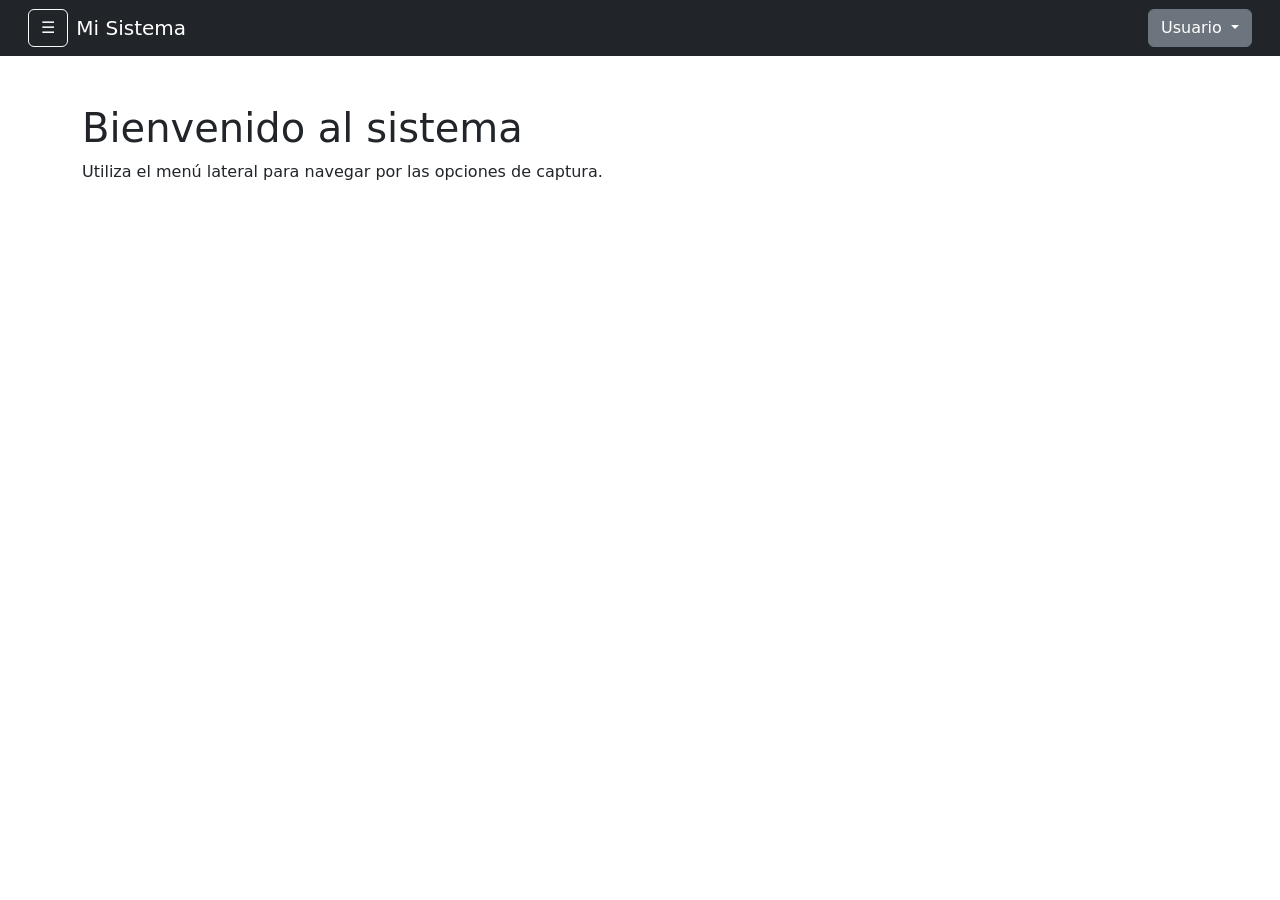
==== index.html @ 160fec20 "inicio de contenido dos" ====
<!DOCTYPE html>
<html lang="es">
<head>
    <meta charset="UTF-8">
    <meta name="viewport" content="width=device-width, initial-scale=1.0">
    <title>Sistema</title>
    
    <link href="https://cdn.jsdelivr.net/npm/bootstrap@5.3.3/dist/css/bootstrap.min.css" rel="stylesheet">
</head>
<body>

    <nav class="navbar navbar-expand-lg navbar-dark bg-dark px-3">
      <div class="container-fluid">

        <button class="btn btn-outline-light me-2" type="button" data-bs-toggle="offcanvas" data-bs-target="#sidebarMenu">
          ☰
        </button>
        <a class="navbar-brand" href="#">Mi Sistema</a>

        <div class="d-flex align-items-center ms-auto">
          <div class="dropdown">
            <a class="btn btn-secondary dropdown-toggle" href="#" role="button" id="userDropdown" data-bs-toggle="dropdown">

              <span id="nombreUsuario">Usuario</span>
            </a>
            <ul class="dropdown-menu dropdown-menu-end">
              <li><a class="dropdown-item text-danger" href="#" id="btnSalir">Salir del sistema</a></li>
            </ul>
          </div>
        </div>
      </div>
    </nav>

    <div class="container mt-5">
        <h1>Bienvenido al sistema</h1>
        <p>Utiliza el menú lateral para navegar por las opciones de captura.</p>
    </div>

    <!-- Bootstrap 5 JS Bundle (Necesario para Navbar, Dropdowns y Modales) -->
    <script src="https://cdn.jsdelivr.net/npm/bootstrap@5.3.3/dist/js/bootstrap.bundle.min.js"></script>
    
    <!-- Tu archivo JS de lógica -->
    <script src="js/panel.js"></script>
</body>
</html>
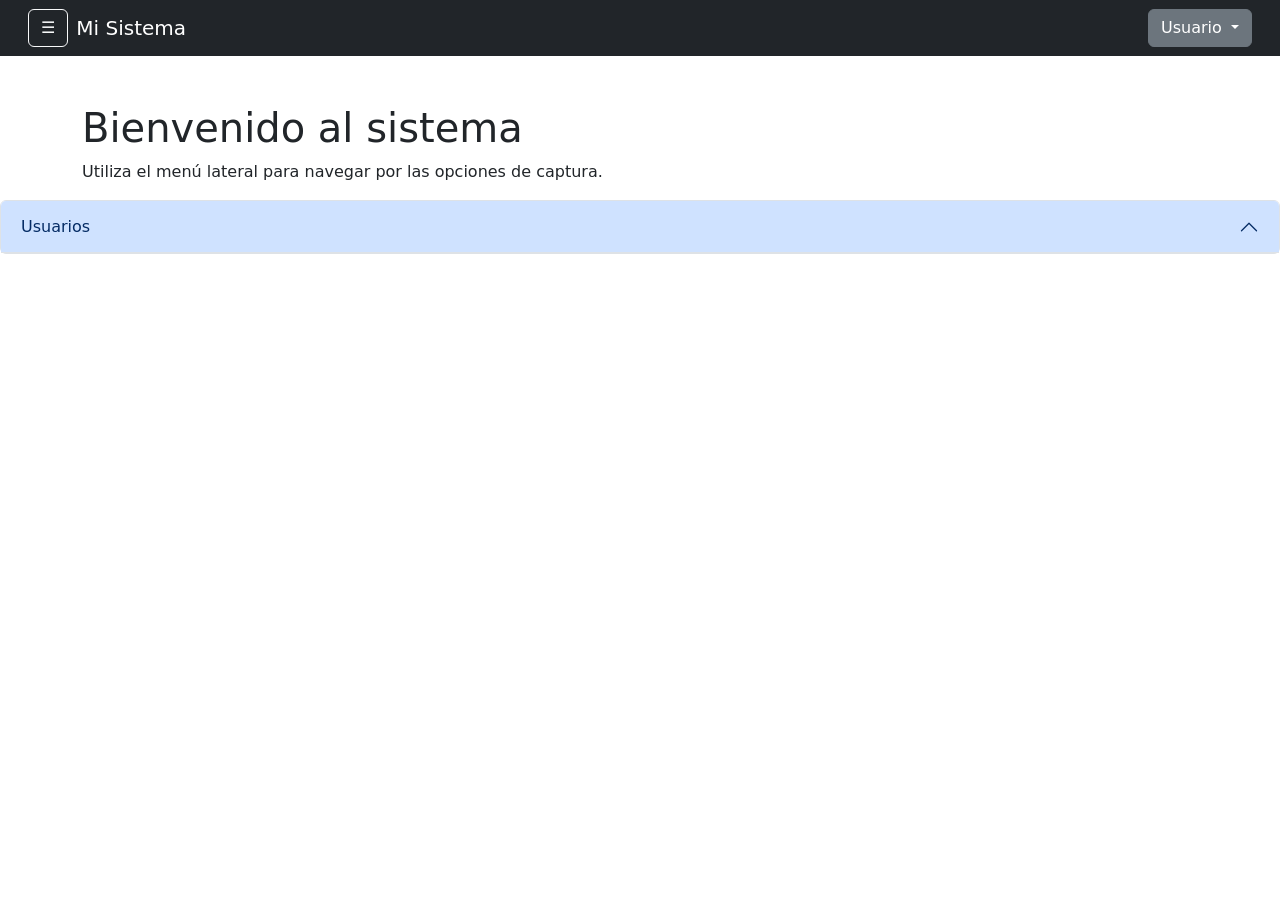
==== commit fb1ac0ae: "sidebar" ====
--- a/index.html
+++ b/index.html
@@ -36,6 +36,23 @@
         <p>Utiliza el menú lateral para navegar por las opciones de captura.</p>
     </div>
 
+    <div class="offcanvas offcanvas-start" id="sidebarMenu" tabindex="-1">
+      <div class="offcanvas-header">
+        <h5 class="offcanvas-title">Menu</h5>
+        <button class="btn-close" data-bs-dimmiss="offcanvas"></button>
+      </div>
+    </div>
+    <div class="offcanvas-body">
+      <div class="accordion" id="accordionSidebar">
+        <div class="accordion-item">
+          <h2 class="accordion-header">
+            <button class="accordion-button" type="button" data-bs-toggle="collapse" data-bs-target="#collapseUsuarios">
+              Usuarios
+            </button>
+          </h2>
+        </div>
+      </div>
+    </div>
     <!-- Bootstrap 5 JS Bundle (Necesario para Navbar, Dropdowns y Modales) -->
     <script src="https://cdn.jsdelivr.net/npm/bootstrap@5.3.3/dist/js/bootstrap.bundle.min.js"></script>
     
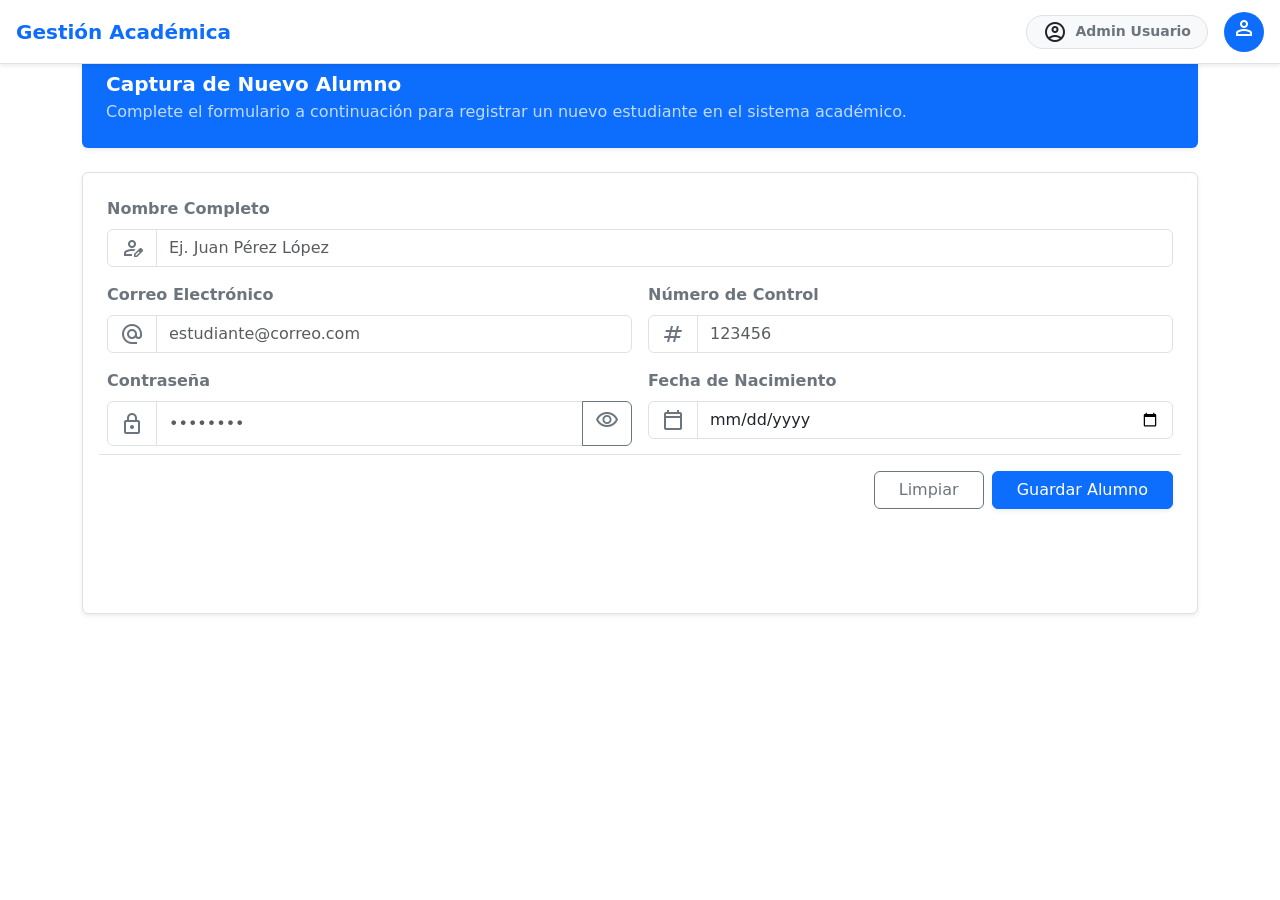
==== commit 935b2705: "Estructura de index.html" ====
--- a/index.html
+++ b/index.html
@@ -3,60 +3,192 @@
 <head>
     <meta charset="UTF-8">
     <meta name="viewport" content="width=device-width, initial-scale=1.0">
-    <title>Sistema</title>
-    
+    <title>Captura de Alumnos - Sistema Académico</title>
+
     <link href="https://cdn.jsdelivr.net/npm/bootstrap@5.3.3/dist/css/bootstrap.min.css" rel="stylesheet">
+    <link href="https://fonts.googleapis.com/css2?family=Inter:wght@400;500;600;700&display=swap" rel="stylesheet">
+    <link href="https://fonts.googleapis.com/css2?family=Material+Symbols+Outlined:wght,FILL@100..700,0..1&display=swap" rel="stylesheet">
+    <link rel="stylesheet" href="css/index.css">
 </head>
 <body>
 
-    <nav class="navbar navbar-expand-lg navbar-dark bg-dark px-3">
-      <div class="container-fluid">
+<!-- TopNavBar -->
+<header class="fixed-top d-flex align-items-center justify-content-between bg-white border-bottom shadow-sm px-3" style="height:64px;">
+    <div class="d-flex align-items-center gap-3">
+        <button class="btn p-2 d-lg-none" id="menu-toggle" type="button">
+            <span class="material-symbols-outlined">menu</span>
+        </button>
+        <h1 class="fs-5 fw-bold text-primary mb-0">Gestión Académica</h1>
+    </div>
+    <div class="d-flex align-items-center gap-3">
+        <div class="d-none d-md-flex align-items-center gap-2 px-3 py-1 rounded-pill bg-light border">
+            <span class="material-symbols-outlined">account_circle</span>
+            <span class="fw-semibold text-secondary small">Admin Usuario</span>
+        </div>
+        <div class="dropdown">
+            <button class="btn p-0 rounded-circle bg-primary" type="button" data-bs-toggle="dropdown" style="width:40px; height:40px;">
+                <span class="material-symbols-outlined text-white">person</span>
+            </button>
+            <ul class="dropdown-menu dropdown-menu-end shadow-sm">
+                <li class="d-md-none px-3 py-2 border-bottom">
+                    <small class="fw-semibold text-secondary">Admin Usuario</small>
+                </li>
+                <li>
+                    <a class="dropdown-item text-danger d-flex align-items-center gap-2 py-2" href="login.html">
+                        <span class="material-symbols-outlined">logout</span>
+                        Salir del sistema
+                    </a>
+                </li>
+            </ul>
+        </div>
+    </div>
+</header>
 
-        <button class="btn btn-outline-light me-2" type="button" data-bs-toggle="offcanvas" data-bs-target="#sidebarMenu">
-          ☰
-        </button>
-        <a class="navbar-brand" href="#">Mi Sistema</a>
+<!-- SideNavBar -->
+<aside class="d-flex flex-column position-fixed start-0 border-end bg-white" id="sidebar"
+       style="width:256px; height:100vh; top:64px; z-index:40; transform:translateX(-100%);">
+    <div class="px-4 py-3 mb-3">
+        <h2 class="fs-6 fw-bold text-primary mb-0">Gestión Académica</h2>
+        <small class="text-secondary">Administrador</small>
+    </div>
 
-        <div class="d-flex align-items-center ms-auto">
-          <div class="dropdown">
-            <a class="btn btn-secondary dropdown-toggle" href="#" role="button" id="userDropdown" data-bs-toggle="dropdown">
+    <nav class="flex-grow-1 px-3">
+        <a class="d-flex align-items-center gap-2 text-secondary text-decoration-none rounded px-3 py-2 mb-1 hover-bg" href="#">
+            <span class="material-symbols-outlined">dashboard</span>
+            Dashboard
+        </a>
 
-              <span id="nombreUsuario">Usuario</span>
-            </a>
-            <ul class="dropdown-menu dropdown-menu-end">
-              <li><a class="dropdown-item text-danger" href="#" id="btnSalir">Salir del sistema</a></li>
-            </ul>
-          </div>
+        <div class="mb-1">
+            <button class="w-100 d-flex align-items-center justify-content-between border-0 rounded px-3 py-2 bg-primary-subtle fw-bold" id="users-toggle" type="button">
+                <div class="d-flex align-items-center gap-2">
+                    <span class="material-symbols-outlined">group</span>
+                    Usuarios
+                </div>
+                <span class="material-symbols-outlined" id="chevron">expand_more</span>
+            </button>
+            <div class="ps-4 mt-1" id="users-submenu">
+                <a class="d-block px-3 py-2 text-primary fw-bold rounded text-decoration-none bg-primary-subtle bg-opacity-25" href="#">Captura</a>
+            </div>
         </div>
-      </div>
     </nav>
 
-    <div class="container mt-5">
-        <h1>Bienvenido al sistema</h1>
-        <p>Utiliza el menú lateral para navegar por las opciones de captura.</p>
+    <div class="px-3 pb-3 mt-auto">
+        <button class="btn btn-primary w-100 d-flex align-items-center justify-content-center gap-2" type="button">
+            <span class="material-symbols-outlined">add</span>
+            Captura de Alumnos
+        </button>
     </div>
+</aside>
 
-    <div class="offcanvas offcanvas-start" id="sidebarMenu" tabindex="-1">
-      <div class="offcanvas-header">
-        <h5 class="offcanvas-title">Menu</h5>
-        <button class="btn-close" data-bs-dimmiss="offcanvas"></button>
-      </div>
+<!-- Overlay for mobile sidebar -->
+<div class="d-lg-none position-fixed top-0 start-0 w-100 h-100" id="sidebarOverlay" style="z-index:35; display:none;"></div>
+
+<!-- Main Content Area -->
+<main class="pt-5 pb-4" id="mainContent">
+    <div class="container">
+
+        <!-- Header Section -->
+        <div class="bg-primary text-white rounded p-4 mb-4 shadow-sm">
+            <h2 class="fs-5 fw-bold mb-1">Captura de Nuevo Alumno</h2>
+            <p class="mb-0 opacity-75">Complete el formulario a continuación para registrar un nuevo estudiante en el sistema académico.</p>
+        </div>
+
+        <!-- Form Card -->
+        <div class="bg-white border rounded shadow-sm p-4">
+            <form class="row g-3" id="studentForm" novalidate>
+
+                <!-- Nombre Completo -->
+                <div class="col-12">
+                    <label for="nombre" class="form-label fw-semibold text-secondary">Nombre Completo</label>
+                    <div class="input-group">
+                        <span class="input-group-text bg-white">
+                            <span class="material-symbols-outlined text-secondary">person_edit</span>
+                        </span>
+                        <input class="form-control" type="text" id="nombre" name="nombre" placeholder="Ej. Juan Pérez López" required>
+                    </div>
+                </div>
+
+                <!-- Correo Electrónico -->
+                <div class="col-md-6">
+                    <label for="email" class="form-label fw-semibold text-secondary">Correo Electrónico</label>
+                    <div class="input-group">
+                        <span class="input-group-text bg-white">
+                            <span class="material-symbols-outlined text-secondary">alternate_email</span>
+                        </span>
+                        <input class="form-control" type="email" id="email" name="email" placeholder="estudiante@correo.com" required>
+                    </div>
+                </div>
+
+                <!-- Número de Control -->
+                <div class="col-md-6">
+                    <label for="control" class="form-label fw-semibold text-secondary">Número de Control</label>
+                    <div class="input-group">
+                        <span class="input-group-text bg-white">
+                            <span class="material-symbols-outlined text-secondary">tag</span>
+                        </span>
+                        <input class="form-control" type="text" id="control" name="control" maxlength="6" pattern="\d{6}" placeholder="123456" required>
+                    </div>
+                </div>
+
+                <!-- Contraseña -->
+                <div class="col-md-6">
+                    <label for="password" class="form-label fw-semibold text-secondary">Contraseña</label>
+                    <div class="input-group">
+                        <span class="input-group-text bg-white">
+                            <span class="material-symbols-outlined text-secondary">lock</span>
+                        </span>
+                        <input class="form-control" type="password" id="password" name="password" placeholder="••••••••" required>
+                        <button class="btn btn-outline-secondary" type="button" id="togglePassword">
+                            <span class="material-symbols-outlined" id="pwIcon">visibility</span>
+                        </button>
+                    </div>
+                </div>
+
+                <!-- Fecha de Nacimiento -->
+                <div class="col-md-6">
+                    <label for="nacimiento" class="form-label fw-semibold text-secondary">Fecha de Nacimiento</label>
+                    <div class="input-group">
+                        <span class="input-group-text bg-white">
+                            <span class="material-symbols-outlined text-secondary">calendar_today</span>
+                        </span>
+                        <input class="form-control" type="date" id="nacimiento" name="nacimiento" required>
+                    </div>
+                </div>
+
+                <!-- Action Buttons -->
+                <div class="col-12 pt-3 border-top mt-2 d-flex flex-column flex-md-row gap-2 justify-content-end">
+                    <button class="btn btn-outline-secondary px-4" type="reset">Limpiar</button>
+                    <button class="btn btn-primary px-4 shadow-sm" type="submit">Guardar Alumno</button>
+                </div>
+
+                <!-- Error placeholders -->
+                <div class="col-12"><span class="error-message text-danger small" id="errorNombre"></span></div>
+                <div class="col-12"><span class="error-message text-danger small" id="errorEmail"></span></div>
+                <div class="col-12"><span class="error-message text-danger small" id="errorControl"></span></div>
+                <div class="col-12"><span class="error-message text-danger small" id="errorPassword"></span></div>
+                <div class="col-12"><span class="error-message text-danger small" id="errorNacimiento"></span></div>
+            </form>
+        </div>
     </div>
-    <div class="offcanvas-body">
-      <div class="accordion" id="accordionSidebar">
-        <div class="accordion-item">
-          <h2 class="accordion-header">
-            <button class="accordion-button" type="button" data-bs-toggle="collapse" data-bs-target="#collapseUsuarios">
-              Usuarios
-            </button>
-          </h2>
+</main>
+
+<!-- Modal de Edad (oculto por defecto) -->
+<div class="modal fade" id="ageModal" tabindex="-1" aria-hidden="true">
+    <div class="modal-dialog modal-dialog-centered">
+        <div class="modal-content">
+            <div class="modal-body p-4 text-center">
+                <div class="mx-auto mb-3 d-flex align-items-center justify-content-center rounded-circle bg-primary-subtle" id="modalIcon" style="width:80px; height:80px;">
+                </div>
+                <h5 class="fw-bold mb-2" id="modalTitle"></h5>
+                <p class="text-secondary mb-4" id="modalDescription"></p>
+                <button class="btn btn-primary w-100 py-2" type="button" data-bs-dismiss="modal">Entendido</button>
+            </div>
         </div>
-      </div>
     </div>
-    <!-- Bootstrap 5 JS Bundle (Necesario para Navbar, Dropdowns y Modales) -->
-    <script src="https://cdn.jsdelivr.net/npm/bootstrap@5.3.3/dist/js/bootstrap.bundle.min.js"></script>
-    
-    <!-- Tu archivo JS de lógica -->
-    <script src="js/panel.js"></script>
+</div>
+
+<!-- Bootstrap 5 JS Bundle -->
+<script src="https://cdn.jsdelivr.net/npm/bootstrap@5.3.3/dist/js/bootstrap.bundle.min.js"></script>
+
 </body>
-</html>+</html>
--- a/css/index.css
+++ b/css/index.css
@@ -0,0 +1,3 @@
+.sidebar-link:hover {
+  background-color: #e9ecef;
+}
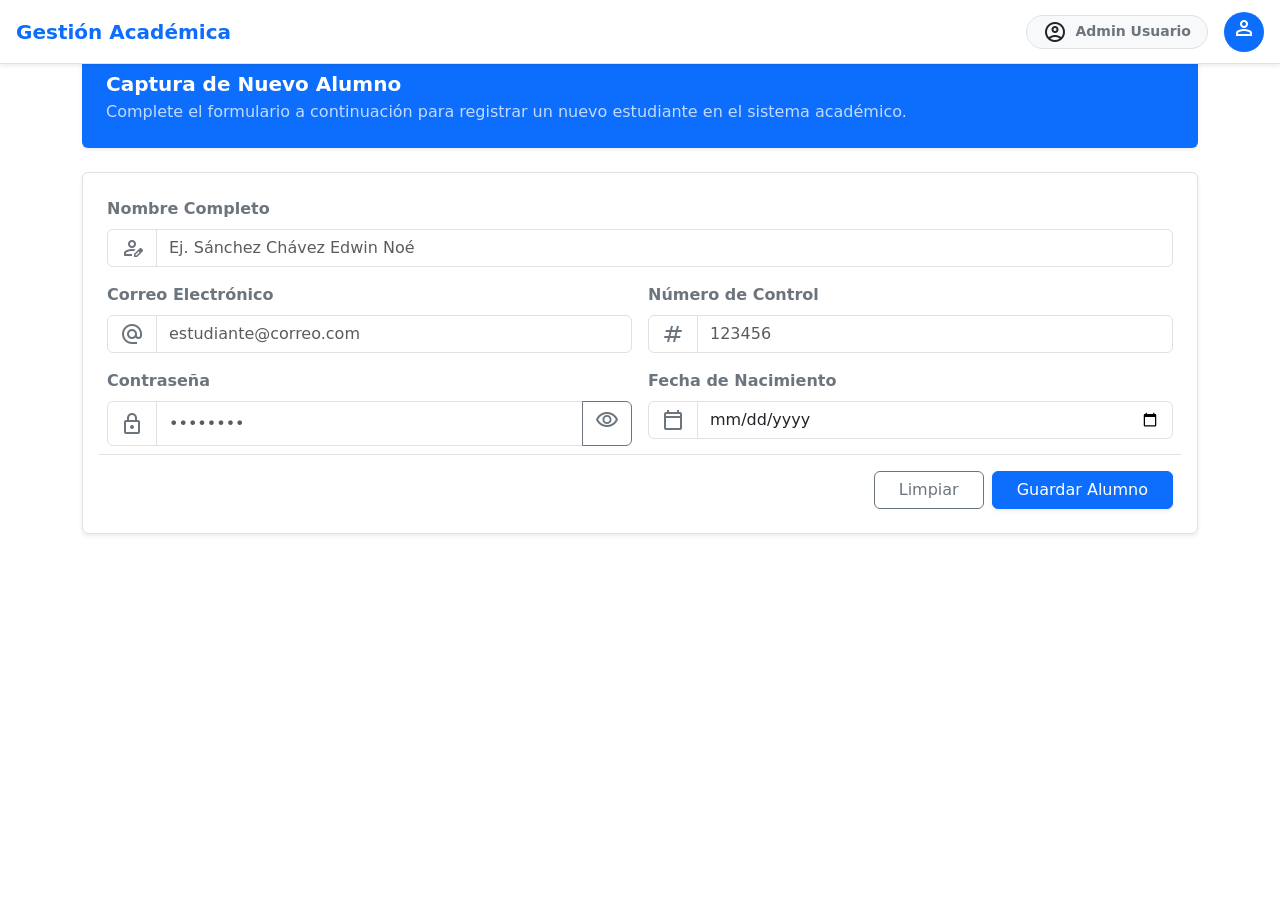
==== commit 3effc2f9: "validaciones con utileria.js" ====
--- a/index.html
+++ b/index.html
@@ -104,8 +104,9 @@
                         <span class="input-group-text bg-white">
                             <span class="material-symbols-outlined text-secondary">person_edit</span>
                         </span>
-                        <input class="form-control" type="text" id="nombre" name="nombre" placeholder="Ej. Juan Pérez López" required>
+                        <input class="form-control" type="text" id="nombre" name="nombre" placeholder="Ej. Sánchez Chávez Edwin Noé" required>
                     </div>
+                    <span class="error-message text-danger small" id="errorNombre"></span>
                 </div>
 
                 <!-- Correo Electrónico -->
@@ -117,6 +118,7 @@
                         </span>
                         <input class="form-control" type="email" id="email" name="email" placeholder="estudiante@correo.com" required>
                     </div>
+                    <span class="error-message text-danger small" id="errorEmail"></span>
                 </div>
 
                 <!-- Número de Control -->
@@ -128,6 +130,7 @@
                         </span>
                         <input class="form-control" type="text" id="control" name="control" maxlength="6" pattern="\d{6}" placeholder="123456" required>
                     </div>
+                    <span class="error-message text-danger small" id="errorControl"></span>
                 </div>
 
                 <!-- Contraseña -->
@@ -142,6 +145,7 @@
                             <span class="material-symbols-outlined" id="pwIcon">visibility</span>
                         </button>
                     </div>
+                    <span class="error-message text-danger small" id="errorPassword"></span>
                 </div>
 
                 <!-- Fecha de Nacimiento -->
@@ -153,6 +157,7 @@
                         </span>
                         <input class="form-control" type="date" id="nacimiento" name="nacimiento" required>
                     </div>
+                    <span class="error-message text-danger small" id="errorNacimiento"></span>
                 </div>
 
                 <!-- Action Buttons -->
@@ -161,12 +166,6 @@
                     <button class="btn btn-primary px-4 shadow-sm" type="submit">Guardar Alumno</button>
                 </div>
 
-                <!-- Error placeholders -->
-                <div class="col-12"><span class="error-message text-danger small" id="errorNombre"></span></div>
-                <div class="col-12"><span class="error-message text-danger small" id="errorEmail"></span></div>
-                <div class="col-12"><span class="error-message text-danger small" id="errorControl"></span></div>
-                <div class="col-12"><span class="error-message text-danger small" id="errorPassword"></span></div>
-                <div class="col-12"><span class="error-message text-danger small" id="errorNacimiento"></span></div>
             </form>
         </div>
     </div>
@@ -189,6 +188,8 @@
 
 <!-- Bootstrap 5 JS Bundle -->
 <script src="https://cdn.jsdelivr.net/npm/bootstrap@5.3.3/dist/js/bootstrap.bundle.min.js"></script>
+<script src="js/utileria.js"></script>
+<script src="js/index.js"></script>
 
 </body>
 </html>
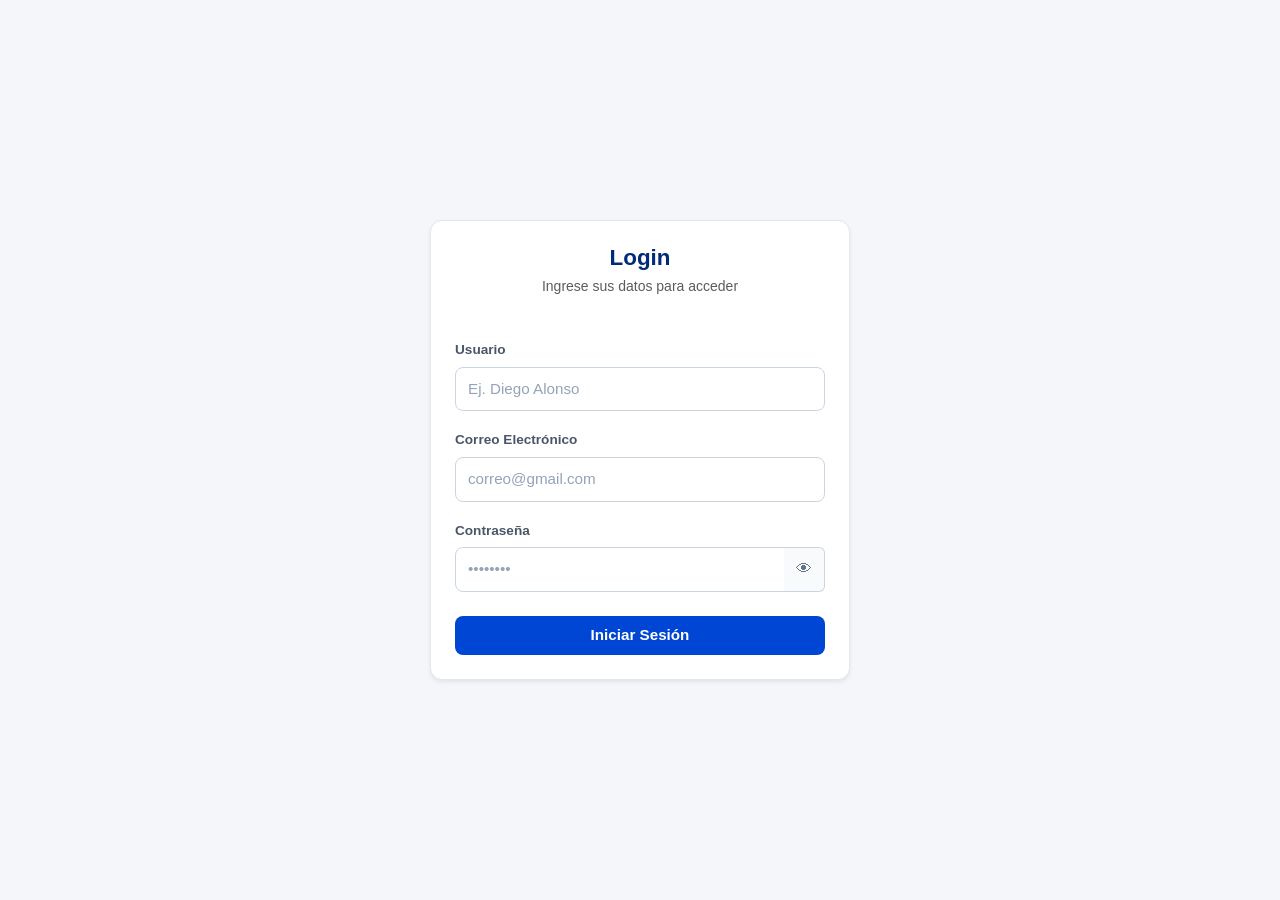
==== commit 446f39b4: "nombre de usuario ya se ve en index" ====
--- a/index.html
+++ b/index.html
@@ -23,7 +23,7 @@
     <div class="d-flex align-items-center gap-3">
         <div class="d-none d-md-flex align-items-center gap-2 px-3 py-1 rounded-pill bg-light border">
             <span class="material-symbols-outlined">account_circle</span>
-            <span class="fw-semibold text-secondary small">Admin Usuario</span>
+            <span class="fw-semibold text-secondary small" id="navUsuario">Admin Usuario</span>
         </div>
         <div class="dropdown">
             <button class="btn p-0 rounded-circle bg-primary" type="button" data-bs-toggle="dropdown" style="width:40px; height:40px;">
@@ -31,10 +31,10 @@
             </button>
             <ul class="dropdown-menu dropdown-menu-end shadow-sm">
                 <li class="d-md-none px-3 py-2 border-bottom">
-                    <small class="fw-semibold text-secondary">Admin Usuario</small>
+                    <small class="fw-semibold text-secondary" id="navUsuarioMovil">Admin Usuario</small>
                 </li>
                 <li>
-                    <a class="dropdown-item text-danger d-flex align-items-center gap-2 py-2" href="login.html">
+                    <a class="dropdown-item text-danger d-flex align-items-center gap-2 py-2" href="login.html" id="btnSalir">
                         <span class="material-symbols-outlined">logout</span>
                         Salir del sistema
                     </a>
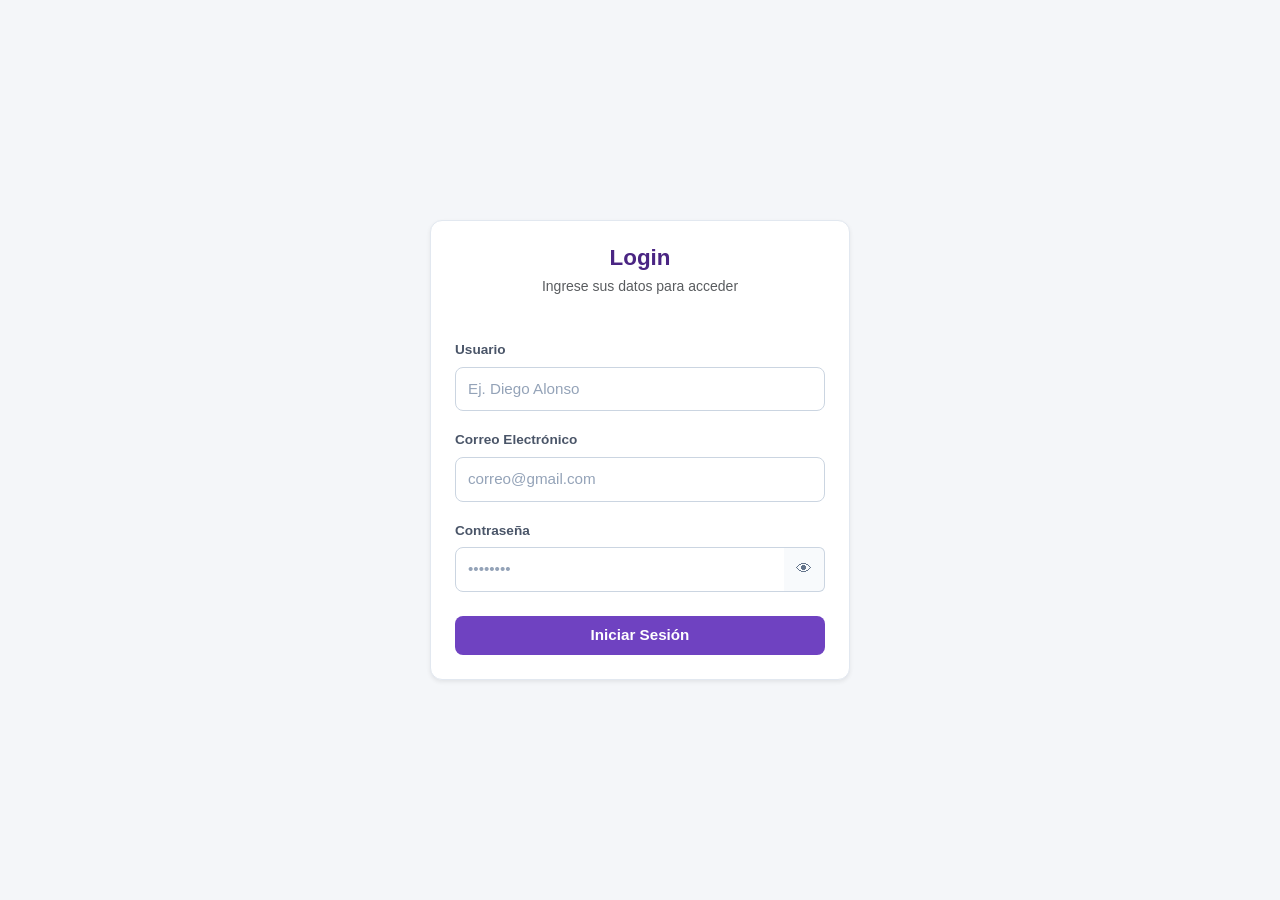
==== commit 9128b781: "cambios finales" ====
--- a/index.html
+++ b/index.html
@@ -45,21 +45,15 @@
 </header>
 
 <!-- SideNavBar -->
-<aside class="d-flex flex-column position-fixed start-0 border-end bg-white" id="sidebar"
-       style="width:256px; height:100vh; top:64px; z-index:40; transform:translateX(-100%);">
-    <div class="px-4 py-3 mb-3">
-        <h2 class="fs-6 fw-bold text-primary mb-0">Gestión Académica</h2>
-        <small class="text-secondary">Administrador</small>
+<aside class="d-flex flex-column position-fixed start-0 border-end bg-light" id="sidebar"
+       style="width:256px; height:100vh; top:64px; z-index:40;">
+    <div class="px-4 py-3 mb-3 mt-2">
+        <h2 class="fs-6 fw-bold text-primary mb-0">Menu</h2>
     </div>
 
     <nav class="flex-grow-1 px-3">
-        <a class="d-flex align-items-center gap-2 text-secondary text-decoration-none rounded px-3 py-2 mb-1 hover-bg" href="#">
-            <span class="material-symbols-outlined">dashboard</span>
-            Dashboard
-        </a>
-
         <div class="mb-1">
-            <button class="w-100 d-flex align-items-center justify-content-between border-0 rounded px-3 py-2 bg-primary-subtle fw-bold" id="users-toggle" type="button">
+            <button class="w-100 d-flex align-items-center justify-content-between border-0 rounded px-3 py-2 bg-secondary bg-opacity-10 fw-bold" id="users-toggle" type="button">
                 <div class="d-flex align-items-center gap-2">
                     <span class="material-symbols-outlined">group</span>
                     Usuarios
@@ -67,17 +61,10 @@
                 <span class="material-symbols-outlined" id="chevron">expand_more</span>
             </button>
             <div class="ps-4 mt-1" id="users-submenu">
-                <a class="d-block px-3 py-2 text-primary fw-bold rounded text-decoration-none bg-primary-subtle bg-opacity-25" href="#">Captura</a>
+              <a class="d-block px-3 py-2 text-primary fw-bold rounded text-decoration-none bg-primary-subtle" href="#">Captura</a>
             </div>
         </div>
     </nav>
-
-    <div class="px-3 pb-3 mt-auto">
-        <button class="btn btn-primary w-100 d-flex align-items-center justify-content-center gap-2" type="button">
-            <span class="material-symbols-outlined">add</span>
-            Captura de Alumnos
-        </button>
-    </div>
 </aside>
 
 <!-- Overlay for mobile sidebar -->
--- a/css/index.css
+++ b/css/index.css
@@ -1,3 +1,81 @@
-.sidebar-link:hover {
+:root {
+  --bs-primary: #6f42c1;
+  --bs-primary-rgb: 111, 66, 193;
+}
+
+.btn-primary {
+  --bs-btn-bg: #6f42c1;
+  --bs-btn-border-color: #6f42c1;
+  --bs-btn-hover-bg: #59359a;
+  --bs-btn-hover-border-color: #52318f;
+  --bs-btn-active-bg: #52318f;
+  --bs-btn-active-border-color: #4d2e85;
+}
+
+.text-primary {
+  color: #6f42c1 !important;
+}
+
+.bg-primary {
+  background-color: #6f42c1 !important;
+}
+
+.bg-primary-subtle {
+  background-color: #e2d9f3 !important;
+}
+
+#sidebar {
+  transform: translateX(-100%);
+  transition: transform 0.3s ease-in-out;
+  background-color: #f8f9fa;
+  z-index: 1045 !important;
+}
+
+#sidebar.sidebar-open {
+  transform: translateX(0);
+  box-shadow: 0 0 15px rgba(0, 0, 0, 0.2);
+}
+
+#mainContent {
+  transition: margin-left 0.3s ease-in-out;
+  margin-left: 0;
+}
+
+#sidebarOverlay {
+  display: none;
+  background-color: rgba(0, 0, 0, 0.4);
+  transition: opacity 0.3s ease;
+  z-index: 1040 !important;
+}
+
+#sidebarOverlay.active {
+  display: block;
+}
+
+.sidebar-link:hover, .hover-bg:hover {
   background-color: #e9ecef;
 }
+
+.error-message {
+  display: block;
+  min-height: 1.2em;
+}
+
+.input-error {
+  border-color: #dc3545 !important;
+}
+
+@media (min-width: 992px) {
+  #sidebar {
+    transform: translateX(0) !important;
+    box-shadow: none;
+  }
+
+  #mainContent {
+    margin-left: 256px !important;
+  }
+
+  #sidebarOverlay {
+    display: none !important;
+  }
+}
